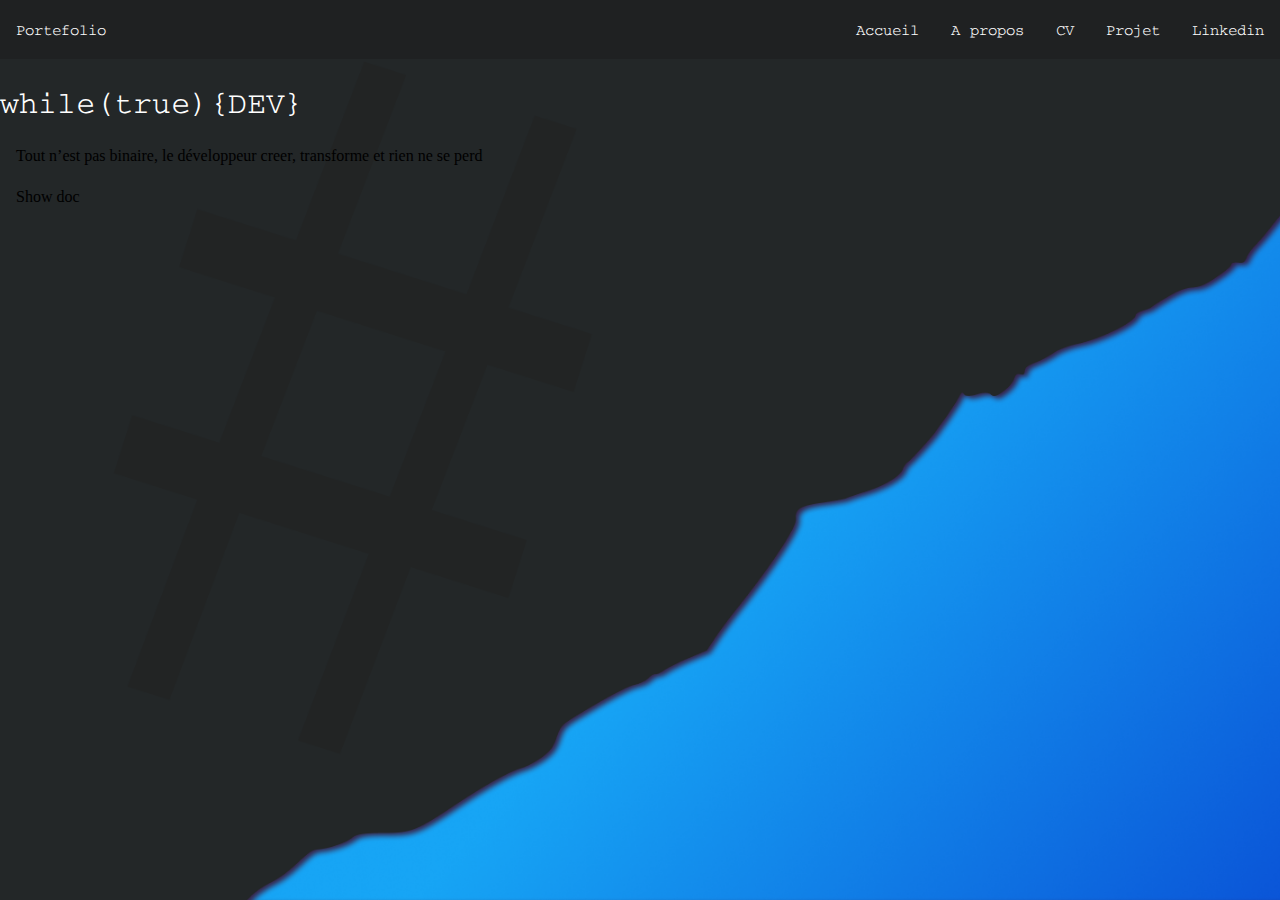
==== index.html @ ac4af4b3 "first commit" ====
<!DOCTYPE html>
<html lang="en">
<head>
    <meta charset="UTF-8">
    <meta http-equiv="X-UA-Compatible" content="IE=edge">
    <meta name="viewport" content="width=device-width, initial-scale=1.0">
    <title>Document</title>

    <link rel="stylesheet" href="css/style.css">
</head>
<body>

    <nav>

        <p><a href="">Portefolio</a></p>
        
        <ul>
            <li><a href="">Accueil</a></li>
            <li><a href="">A propos</a></li>
            <li><a href="">CV</a></li>
            <li><a href="">Projet</a></li>
            <li><a href="">Linkedin</a></li>
        </ul>
    </nav>

    <div id="info">
        <h1>while(true){DEV}</h1>
        <p>Tout n’est pas binaire, le développeur creer, transforme et rien ne se perd</p>
        <p id="show">Show doc</p>
    </div>
    
</body>
</html>
---- css/style.css ----
body {
    margin: 0;
    background: url(../assets/fond_home.png);
    background-size: cover;

    width: 100vw;
    height: 100vh;
}

@font-face {
    font-family: "Thabit";
    src: url('../assets/font/Thabit.ttf');
}

nav {
    display: flex;
    justify-content: space-between;
    justify-items: center;

    background-color: rgba(27, 27, 27, 0.5);
}

ul {
    display: flex;
    justify-content: center;
    justify-items: center;

    list-style: none;
}

li,p{
padding: 0.2em 1em;
}

a{
    text-decoration:  none;
    color: white;

    font-family: "Thabit";
}

h1 {
    font-family: "Thabit";
    color: white;
    font-weight: lighter;
    
}
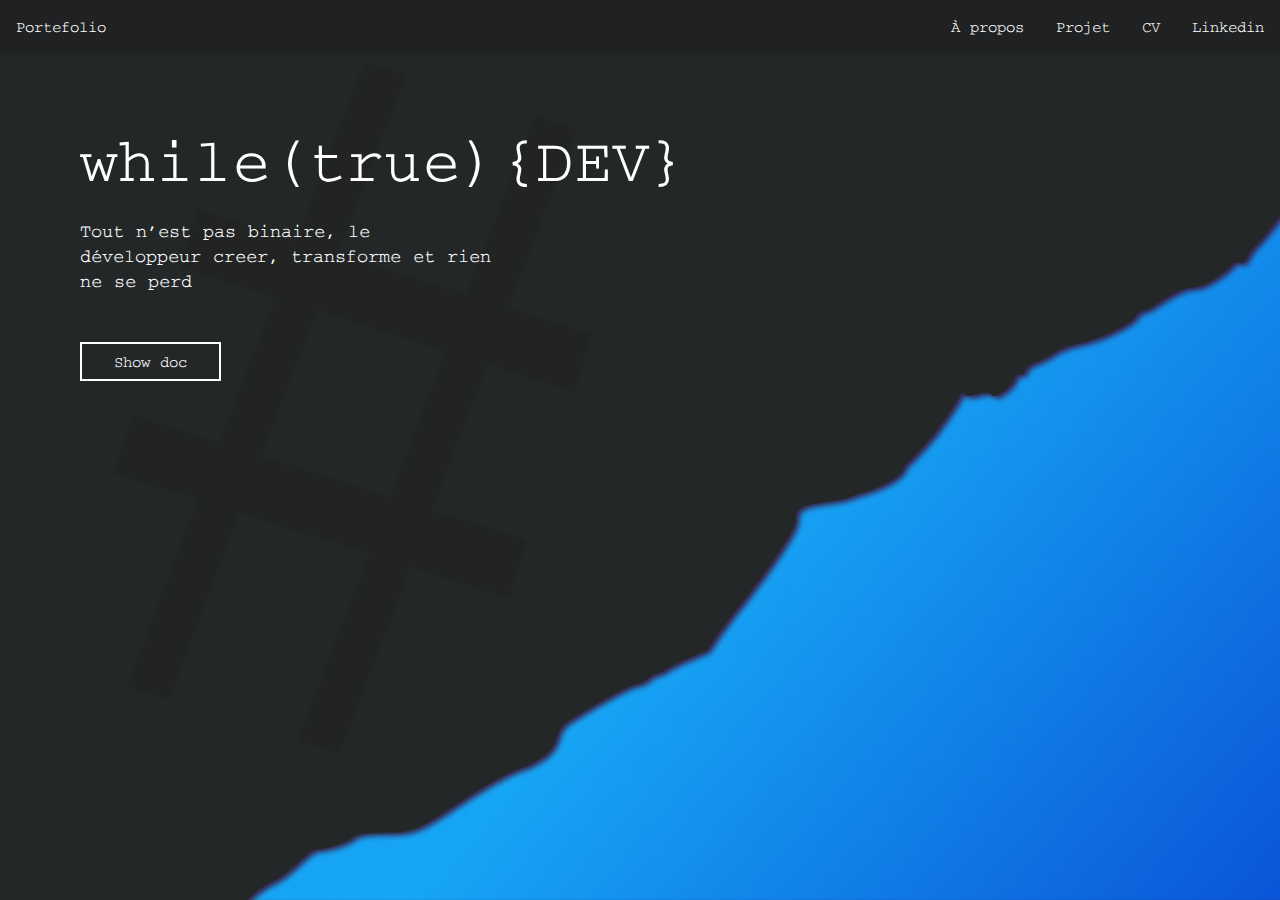
==== commit 87cbb739: "Debut des skills" ====
--- a/index.html
+++ b/index.html
@@ -4,29 +4,37 @@
     <meta charset="UTF-8">
     <meta http-equiv="X-UA-Compatible" content="IE=edge">
     <meta name="viewport" content="width=device-width, initial-scale=1.0">
-    <title>Document</title>
+    <title>Portefolio</title>
 
     <link rel="stylesheet" href="css/style.css">
+    <link rel="stylesheet" href="css/navbar.css">
 </head>
+
 <body>
 
-    <nav>
+    <!-- Bar de navigation --------------------- -->
+    <!-- <nav>
 
-        <p><a href="">Portefolio</a></p>
+        <p><a href=".">Portefolio</a></p>
         
         <ul>
-            <li><a href="">Accueil</a></li>
-            <li><a href="">A propos</a></li>
+            <li><a href="">À propos</a></li>
+            <li><a href="">Projet</a></li>
             <li><a href="">CV</a></li>
-            <li><a href="">Projet</a></li>
-            <li><a href="">Linkedin</a></li>
+            <li><a href="https://www.linkedin.com/in/llona-andr%C3%A9-augustine-26aa64222/">Linkedin</a></li>
         </ul>
-    </nav>
+
+    </nav> -->
+
+    <script src="js/navbar.js"></script>
+
+    <!-- ---------------------------------------- -->
 
     <div id="info">
-        <h1>while(true){DEV}</h1>
+        <h2>while(true){DEV}</h2>
         <p>Tout n’est pas binaire, le développeur creer, transforme et rien ne se perd</p>
-        <p id="show">Show doc</p>
+
+        <a id="show" href="">Show doc</a>
     </div>
     
 </body>
--- a/css/style.css
+++ b/css/style.css
@@ -1,3 +1,7 @@
+*{
+    text-decoration: none;
+}
+
 body {
     margin: 0;
     background: url(../assets/fond_home.png);
@@ -7,43 +11,39 @@
     height: 100vh;
 }
 
-@font-face {
-    font-family: "Thabit";
-    src: url('../assets/font/Thabit.ttf');
-}
-
-nav {
-    display: flex;
-    justify-content: space-between;
-    justify-items: center;
-
-    background-color: rgba(27, 27, 27, 0.5);
-}
-
-ul {
-    display: flex;
-    justify-content: center;
-    justify-items: center;
-
-    list-style: none;
-}
-
-li,p{
-padding: 0.2em 1em;
-}
-
-a{
+a, p, h2, #show {
     text-decoration:  none;
-    color: white;
-
-    font-family: "Thabit";
-}
-
-h1 {
     font-family: "Thabit";
     color: white;
     font-weight: lighter;
-    
 }
 
+#info {
+    margin-top: 3em;
+    margin-left: 4em;
+    padding: 1em;
+}
 
+#info h2 {
+    font-size: 4em;
+    margin: 0;
+}
+
+#info p { 
+    font-size: 1.2em;
+    width: 35%;
+    margin-bottom: 3em;
+}
+
+#show {
+    padding: 0.5em 2em;
+    border: 2px solid #FFFFFF;
+    /* margin-left: 4em; */
+    transition: 0.2s ease-in;
+}
+
+#show:hover {
+    background-color: #FFFFFF;
+    color: #0b0b0b;
+    font-weight: bold;
+}--- a/css/navbar.css
+++ b/css/navbar.css
@@ -0,0 +1,31 @@
+@font-face {
+    font-family: "Thabit";
+    src: url('../assets/font/Thabit.ttf');
+}
+
+a,p {
+    text-decoration:  none;
+    font-family: "Thabit";
+    color: white;
+    font-weight: lighter;
+}
+
+nav {
+    display: flex;
+    justify-content: space-between;
+    justify-items: center;
+
+    background-color: rgba(27, 27, 27, 0.5);
+}
+
+ul {
+    display: flex;
+    justify-content: center;
+    justify-items: center;
+
+    list-style: none;
+}
+
+nav :only-child {
+    padding: 0.2em 1em;
+}